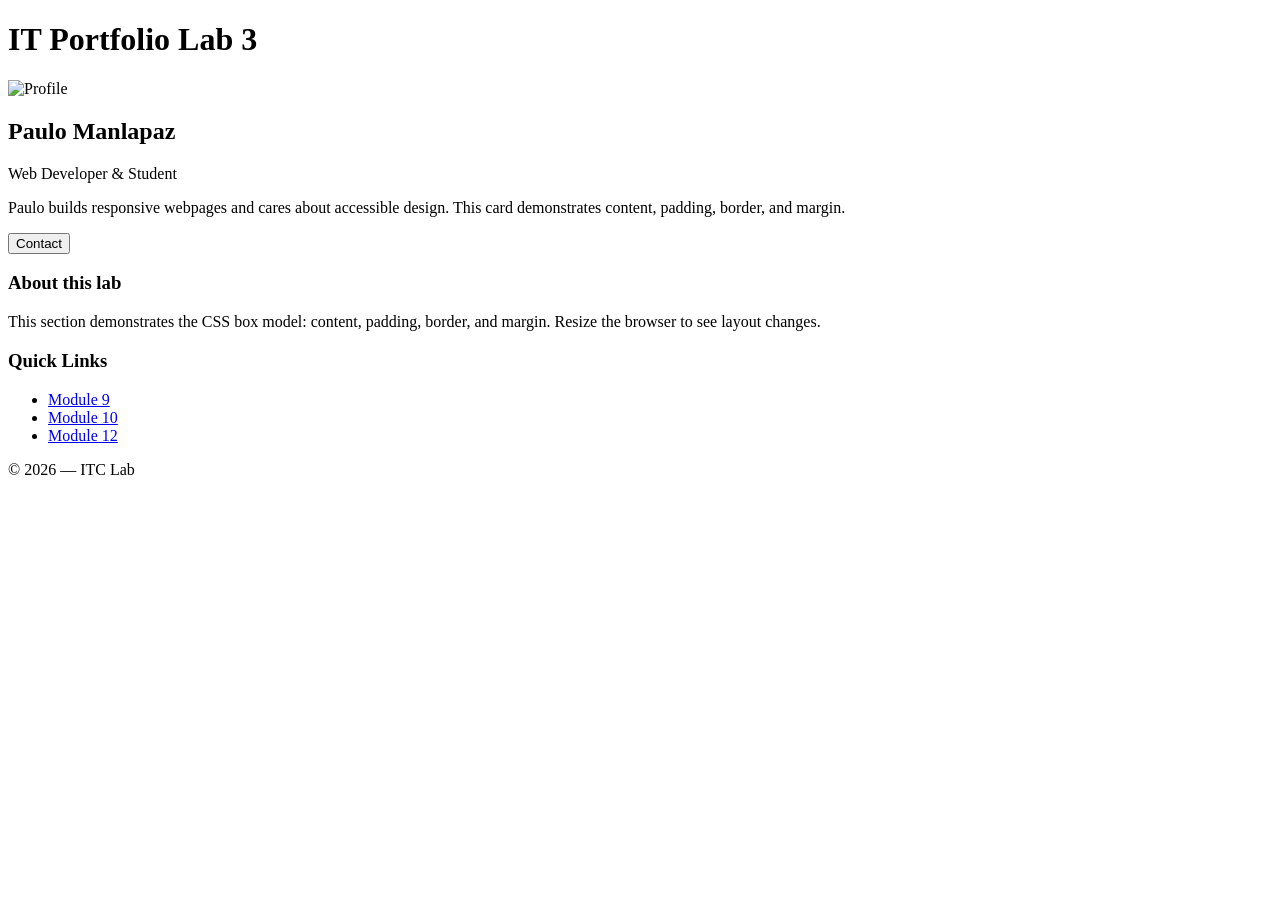
==== index.html @ 7fdb8624 "Add files via upload" ====
<!doctype html>
<html lang="en">
<head>
<meta charset="utf-8" />
<meta name="viewport" content="width=device-width, initial-scale=1" />
<title>Lab 3 — Box Model & Layouts</title>
<link rel="stylesheet" href="C:\Users\student\Downloads\MANLAPAZ\CSS\style.css" />
</head>
<body>
<div class="container">

  <header class="header">
    <h1>IT Portfolio <span class="highlight">Lab 3</span></h1>
  </header>

  <main class="main-area">
    <section class="content">
      <div class="profile-card">
        <img class="avatar" alt="Profile" src="C:\Users\student\Downloads\MANLAPAZ\IMAGE\image1.jpg" />
        <div class="profile-info">
          <h2>Paulo Manlapaz</h2>
          <p class="tagline"><span class="highlight">Web Developer</span> &amp; Student</p>
          <p class="bio">
            Paulo builds responsive webpages and cares about accessible design.
            This card demonstrates content, padding, border, and margin.
          </p>
          <button class="contact-btn">Contact</button>
        </div>
      </div>

      <article class="description">
        <h3>About this lab</h3>
        <p>
          This section demonstrates the CSS box model: content, padding,
          border, and margin. Resize the browser to see layout changes.
        </p>
      </article>
    </section>

    <aside class="sidebar">
      <h3>Quick Links</h3>
      <ul>
        <li><a href="https://www.w3schools.com/Css/">Module 9</a></li>
        <li><a href="https://developer.mozilla.org/en-US/docs/Web/CSS/Tutorials">Module 10</a></li>
        <li><a href="https://web.dev/learn/css/">Module 12</a></li>
      </ul>
    </aside>
  </main>

  <footer class="footer">
    <p>&copy; 2026 — ITC Lab</p>
  </footer>

</div>
</body>
</html>
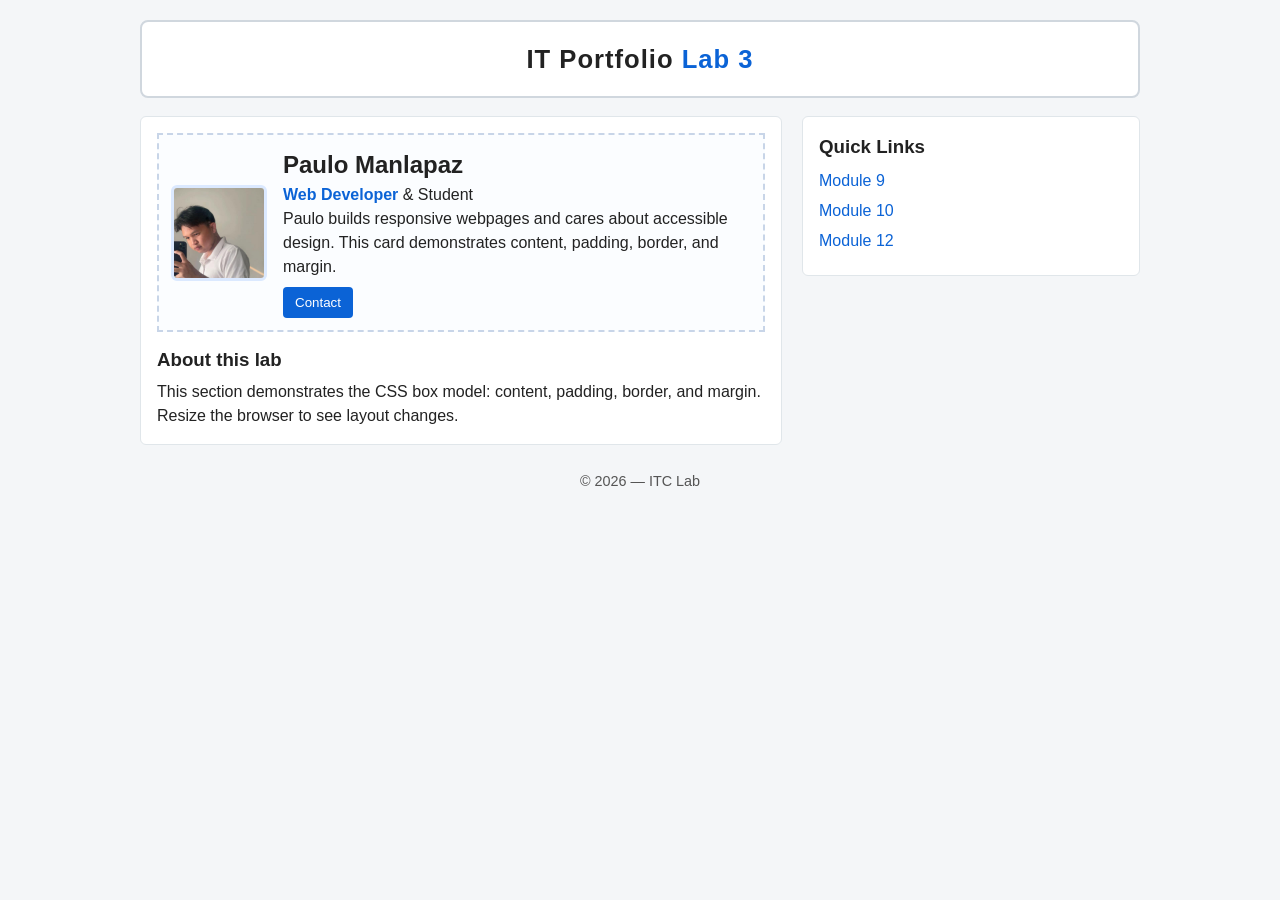
==== commit 99f4874f: "Update index.html" ====
--- a/index.html
+++ b/index.html
@@ -4,7 +4,7 @@
 <meta charset="utf-8" />
 <meta name="viewport" content="width=device-width, initial-scale=1" />
 <title>Lab 3 — Box Model & Layouts</title>
-<link rel="stylesheet" href="C:\Users\student\Downloads\MANLAPAZ\CSS\style.css" />
+<link rel="stylesheet" href="style.css" />
 </head>
 <body>
 <div class="container">
@@ -16,7 +16,7 @@
   <main class="main-area">
     <section class="content">
       <div class="profile-card">
-        <img class="avatar" alt="Profile" src="C:\Users\student\Downloads\MANLAPAZ\IMAGE\image1.jpg" />
+        <img class="avatar" alt="Profile" src="image1.jpg" />
         <div class="profile-info">
           <h2>Paulo Manlapaz</h2>
           <p class="tagline"><span class="highlight">Web Developer</span> &amp; Student</p>
@@ -53,4 +53,4 @@
 
 </div>
 </body>
-</html>+</html>
--- a/style.css
+++ b/style.css
@@ -0,0 +1,99 @@
+* { box-sizing: border-box; margin: 0; padding: 0; }
+
+body {
+  font-family: Arial, Helvetica, sans-serif;
+  background: #f4f6f8;
+  color: #222;
+  line-height: 1.5;
+  padding: 20px;
+}
+
+.container {
+  max-width: 1000px;
+  margin: 0 auto;
+}
+
+.header {
+  background: #ffffff;
+  border: 2px solid #d0d7de;
+  padding: 18px;
+  margin-bottom: 18px;
+  border-radius: 8px;
+  text-align: center;
+}
+.header h1 { letter-spacing: 1px; font-size: 1.6rem; }
+.highlight { color: #0b63d6; font-weight: 600; }
+
+.main-area {
+  display: flex;
+  gap: 20px;
+  align-items: flex-start;
+}
+
+.content {
+  flex: 2;
+  background: #fff;
+  border: 1px solid #e0e6ea;
+  padding: 16px;
+  border-radius: 6px;
+}
+
+.sidebar {
+  flex: 1;
+  background: #fff;
+  border: 1px solid #e0e6ea;
+  padding: 16px;
+  border-radius: 6px;
+}
+.sidebar ul { list-style: none; margin-top: 8px; }
+.sidebar li { margin-bottom: 6px; }
+.sidebar a { color: #0b63d6; text-decoration: none; }
+.sidebar a:hover { text-decoration: underline; }
+
+.profile-card {
+  display: flex;
+  gap: 16px;
+  align-items: center;
+  border: 2px dashed #c8d5e8;
+  padding: 12px;
+  margin-bottom: 14px;
+  background: #fbfdff;
+}
+.avatar {
+  width: 96px;
+  height: 96px;
+  object-fit: cover;
+  border-radius: 6px;
+  border: 3px solid #dbe9ff;
+  flex-shrink: 0;
+}
+.description h3 { margin-bottom: 6px; }
+
+.contact-btn {
+  margin-top: 8px;
+  padding: 8px 12px;
+  border: none;
+  border-radius: 4px;
+  background: #0b63d6;
+  color: white;
+  cursor: pointer;
+}
+
+.footer {
+  text-align: center;
+  margin-top: 16px;
+  padding: 10px;
+  font-size: 0.9rem;
+  color: #555;
+}
+
+@media (max-width: 700px) {
+  .main-area {
+    flex-direction: column;
+  }
+  .content,
+  .sidebar {
+    flex: none;
+    width: 100%;
+  }
+}
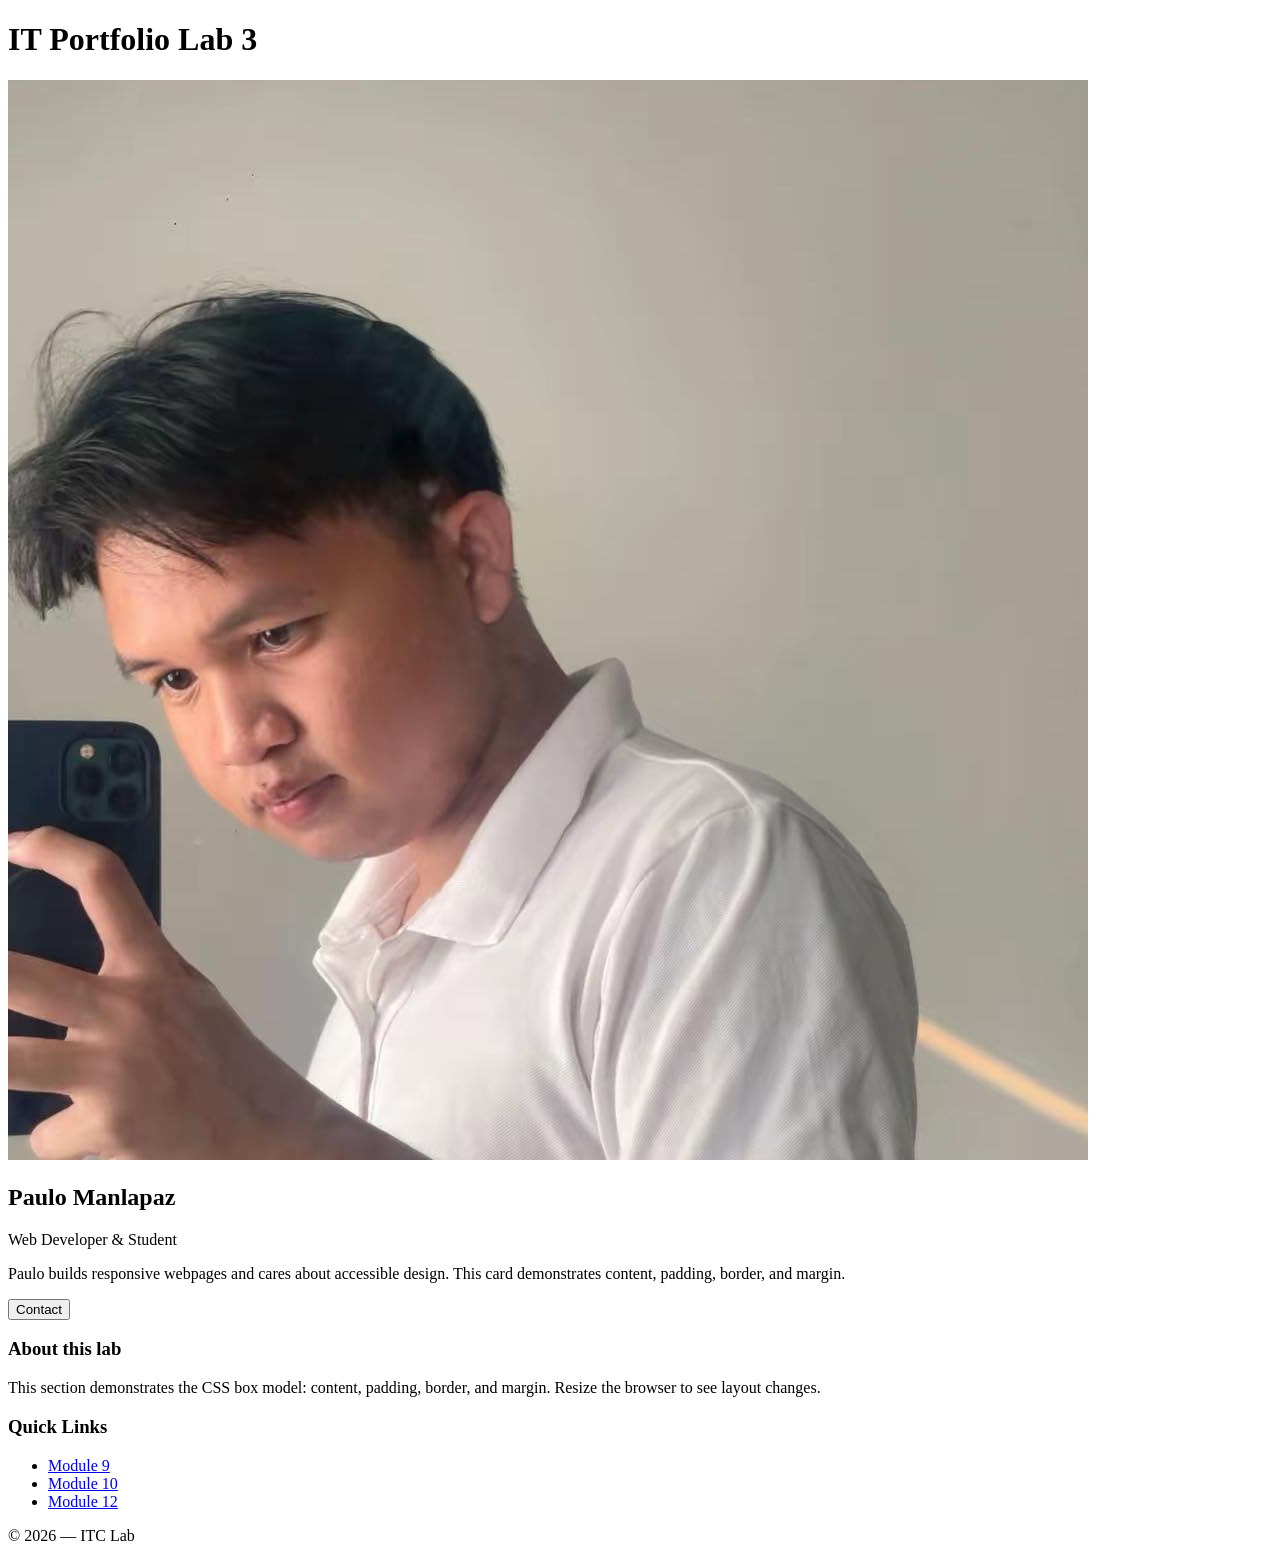
==== commit 5c27fedd: "Fix stylesheet link in index.html Updated the stylesheet link to an absolute path." ====
--- a/index.html
+++ b/index.html
@@ -4,7 +4,7 @@
 <meta charset="utf-8" />
 <meta name="viewport" content="width=device-width, initial-scale=1" />
 <title>Lab 3 — Box Model & Layouts</title>
-<link rel="stylesheet" href="style.css" />
+<link rel="stylesheet" href=""C:\Users\student\Downloads\MANLAPAZ\CSS\style.css"" />
 </head>
 <body>
 <div class="container">
